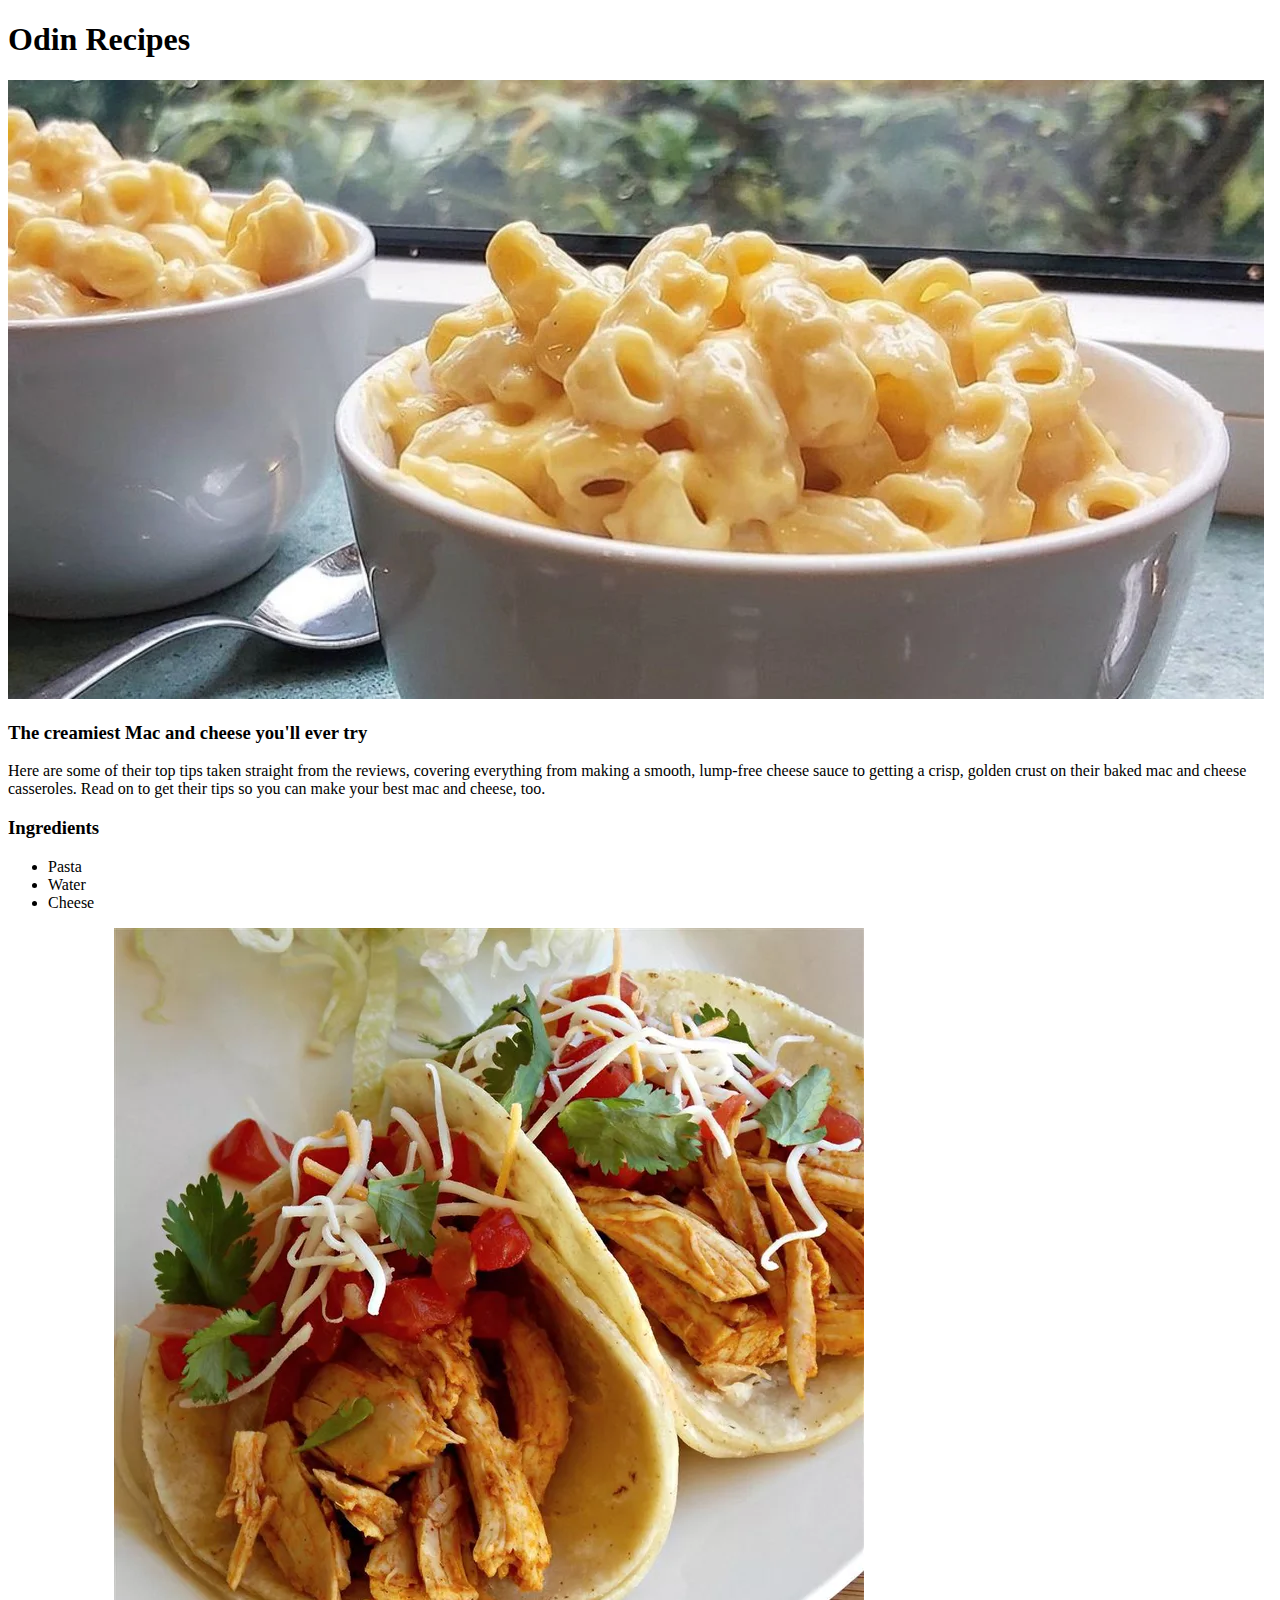
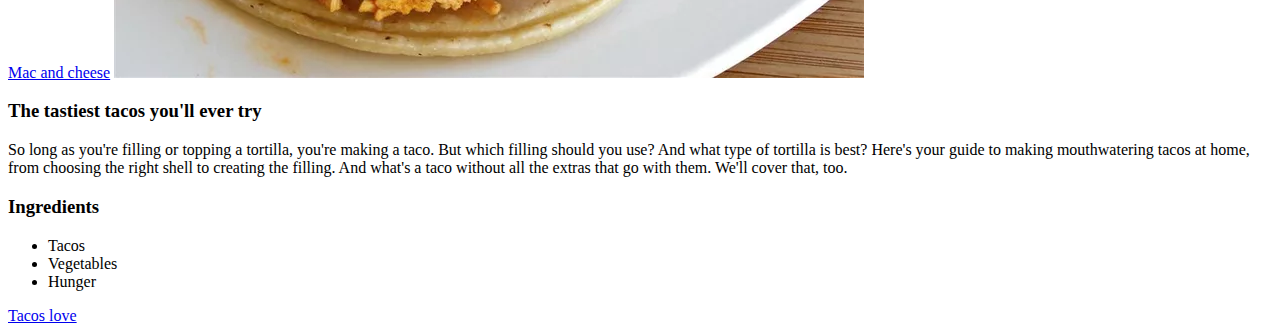
==== index.html @ 1be9c030 "Create landing page with recipes" ====
<!DOCTYPE html>
<html lang="en">
<head>
    <meta charset="UTF-8">
    <title>Recipe site</title>
</head>
<body>
    <h1>Odin Recipes</h1>
    <img src="./images/mac and cheese.jpg" alt="A delicious mac and cheese dish served in a table">
    <h3>The creamiest Mac and cheese you'll ever try</h3>
    <p>Here are some of their top tips taken straight from the reviews, covering everything from making a smooth, lump-free cheese sauce to getting a crisp, 
        golden crust on their baked mac and cheese casseroles. Read on to get their tips so you can make your best mac and cheese, too.
    </p>
    <h3>Ingredients</h3>
    <ul>
        <li>Pasta</li>
        <li>Water</li>
        <li>Cheese</li>
    </ul>
    <a href="./recipes/mac-and-cheese.html"> Mac and cheese</a>

    <img src="./images/tacos.webp" alt="The best tacos ever">
    <h3>The tastiest tacos you'll ever try</h3>
    <p>
        So long as you're filling or topping a tortilla, you're making a taco. But which filling should you use? 
        And what type of tortilla is best? Here's your guide to making mouthwatering tacos at home, from choosing the right shell to creating the filling. 
        And what's a taco without all the extras that go with them. We'll cover that, too.
    </p>
    <h3>Ingredients</h3>
    <ul>
        <li>Tacos</li>
        <li>Vegetables</li>
        <li>Hunger</li>
    </ul>
    <a href="./recipes/tacos.html"> Tacos love </a>
</body>
</html>
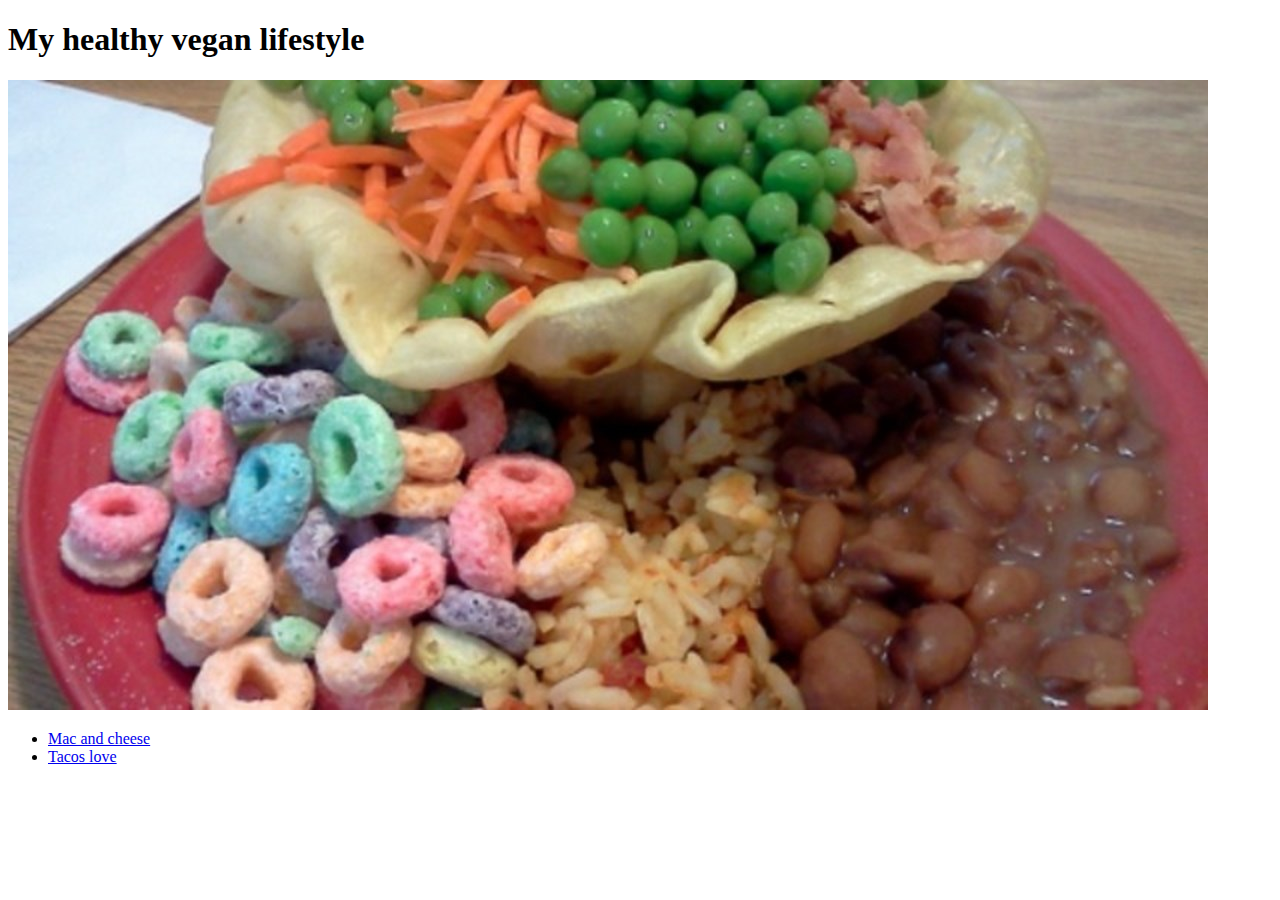
==== commit 09a7bc42: "Put recipes in their place and improved landing" ====
--- a/index.html
+++ b/index.html
@@ -5,33 +5,14 @@
     <title>Recipe site</title>
 </head>
 <body>
-    <h1>Odin Recipes</h1>
-    <img src="./images/mac and cheese.jpg" alt="A delicious mac and cheese dish served in a table">
-    <h3>The creamiest Mac and cheese you'll ever try</h3>
-    <p>Here are some of their top tips taken straight from the reviews, covering everything from making a smooth, lump-free cheese sauce to getting a crisp, 
-        golden crust on their baked mac and cheese casseroles. Read on to get their tips so you can make your best mac and cheese, too.
-    </p>
-    <h3>Ingredients</h3>
+    <h1>My healthy vegan lifestyle</h1>
+    <img src="./images/disgusting-food.jpeg" alt="The most colorful vegan dish in the world">
     <ul>
-        <li>Pasta</li>
-        <li>Water</li>
-        <li>Cheese</li>
+        <li><a href="./recipes/mac-and-cheese.html"> Mac and cheese</a></li>
+        <li><a href="./recipes/tacos.html"> Tacos love </a></li>
+
     </ul>
-    <a href="./recipes/mac-and-cheese.html"> Mac and cheese</a>
-
-    <img src="./images/tacos.webp" alt="The best tacos ever">
-    <h3>The tastiest tacos you'll ever try</h3>
-    <p>
-        So long as you're filling or topping a tortilla, you're making a taco. But which filling should you use? 
-        And what type of tortilla is best? Here's your guide to making mouthwatering tacos at home, from choosing the right shell to creating the filling. 
-        And what's a taco without all the extras that go with them. We'll cover that, too.
-    </p>
-    <h3>Ingredients</h3>
-    <ul>
-        <li>Tacos</li>
-        <li>Vegetables</li>
-        <li>Hunger</li>
-    </ul>
-    <a href="./recipes/tacos.html"> Tacos love </a>
+    
+    
 </body>
 </html>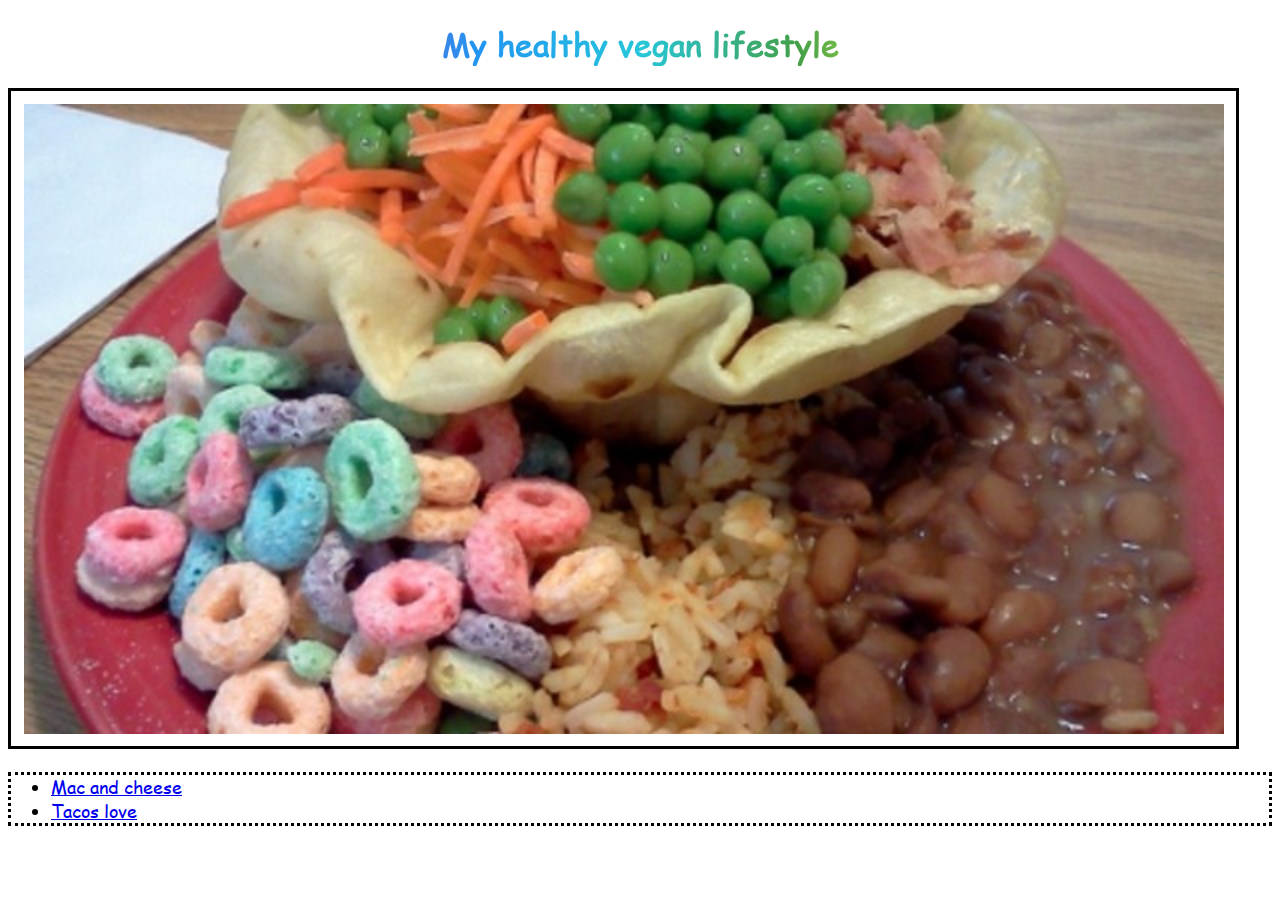
==== commit d65a99b2: "Add amazing styles" ====
--- a/index.html
+++ b/index.html
@@ -3,10 +3,13 @@
 <head>
     <meta charset="UTF-8">
     <title>Recipe site</title>
+    <link rel="stylesheet" href="styles.css">
 </head>
 <body>
     <h1>My healthy vegan lifestyle</h1>
-    <img src="./images/disgusting-food.jpeg" alt="The most colorful vegan dish in the world">
+    <div>
+        <img id="banner" src="./images/disgusting-food.jpeg" alt="The most colorful vegan dish in the world">
+    </div>
     <ul>
         <li><a href="./recipes/mac-and-cheese.html"> Mac and cheese</a></li>
         <li><a href="./recipes/tacos.html"> Tacos love </a></li>
--- a/styles.css
+++ b/styles.css
@@ -0,0 +1,28 @@
+@font-face {
+    font-family: "Comic Sans";
+    src: url(/Comic\ Sans.TTF);
+}
+
+body {
+    font-family: "Comic Sans";
+}
+
+h1 {
+    text-align: center;
+    background: linear-gradient(to right, #ef5350, #f48fb1, #7e57c2, #2196f3, #26c6da, #43a047, #eeff41, #f9a825, #ff5722);
+    -webkit-background-clip: text;
+    -webkit-text-fill-color: transparent;
+
+}
+
+#banner {
+    max-width: 100%;
+    padding: 1%;
+    box-sizing: border-box;
+    border-style: solid;
+}
+
+ul {
+    font-size: 18px;
+    border-style: dotted;
+}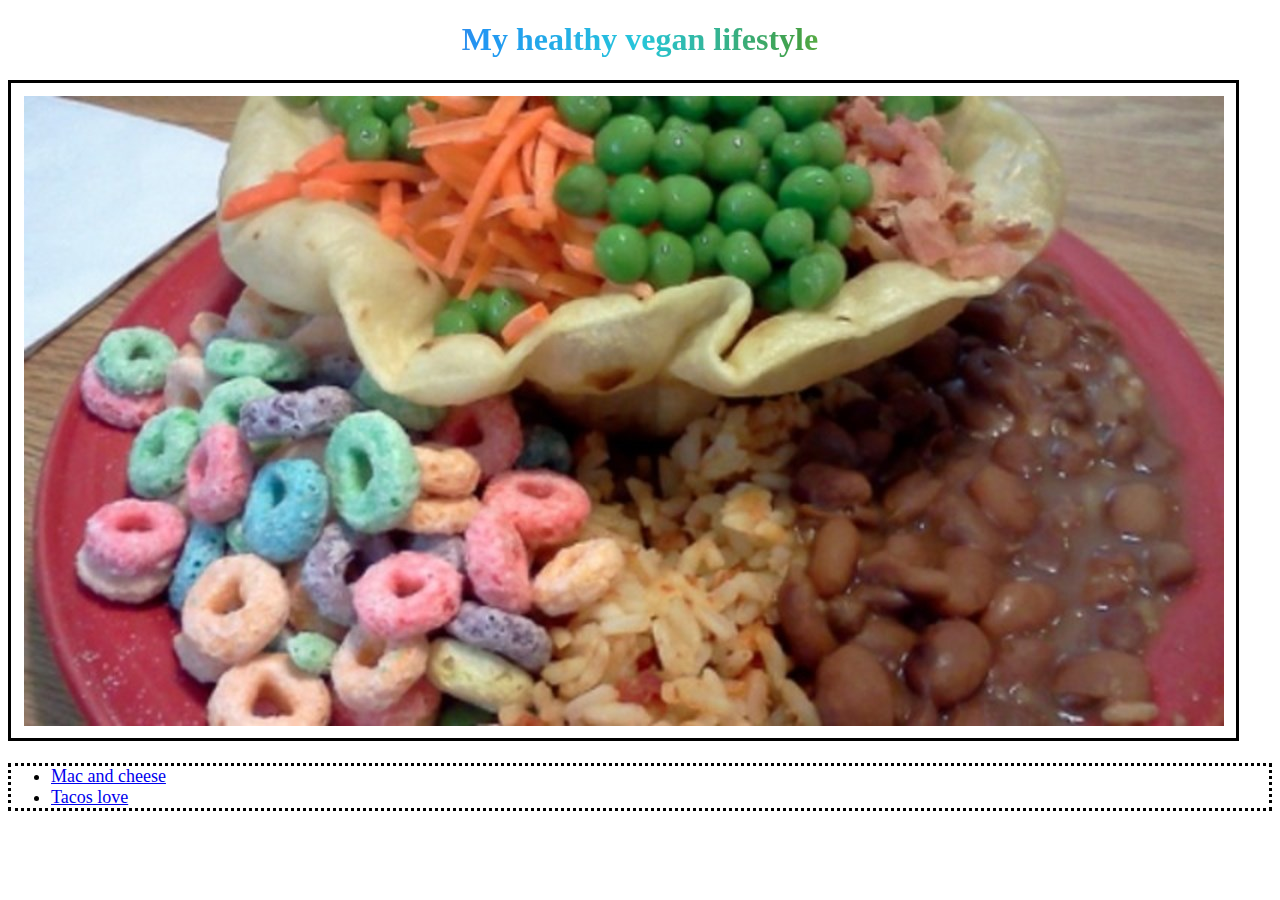
==== commit d2be0dce: "Attempt to fix fonts" ====
--- a/styles.css
+++ b/styles.css
@@ -1,10 +1,6 @@
-@font-face {
-    font-family: "Comic Sans";
-    src: url(/Comic\ Sans.TTF);
-}
 
 body {
-    font-family: "Comic Sans";
+    font-family: “Comic Sans MS”, “Comic Sans”, cursive;
 }
 
 h1 {
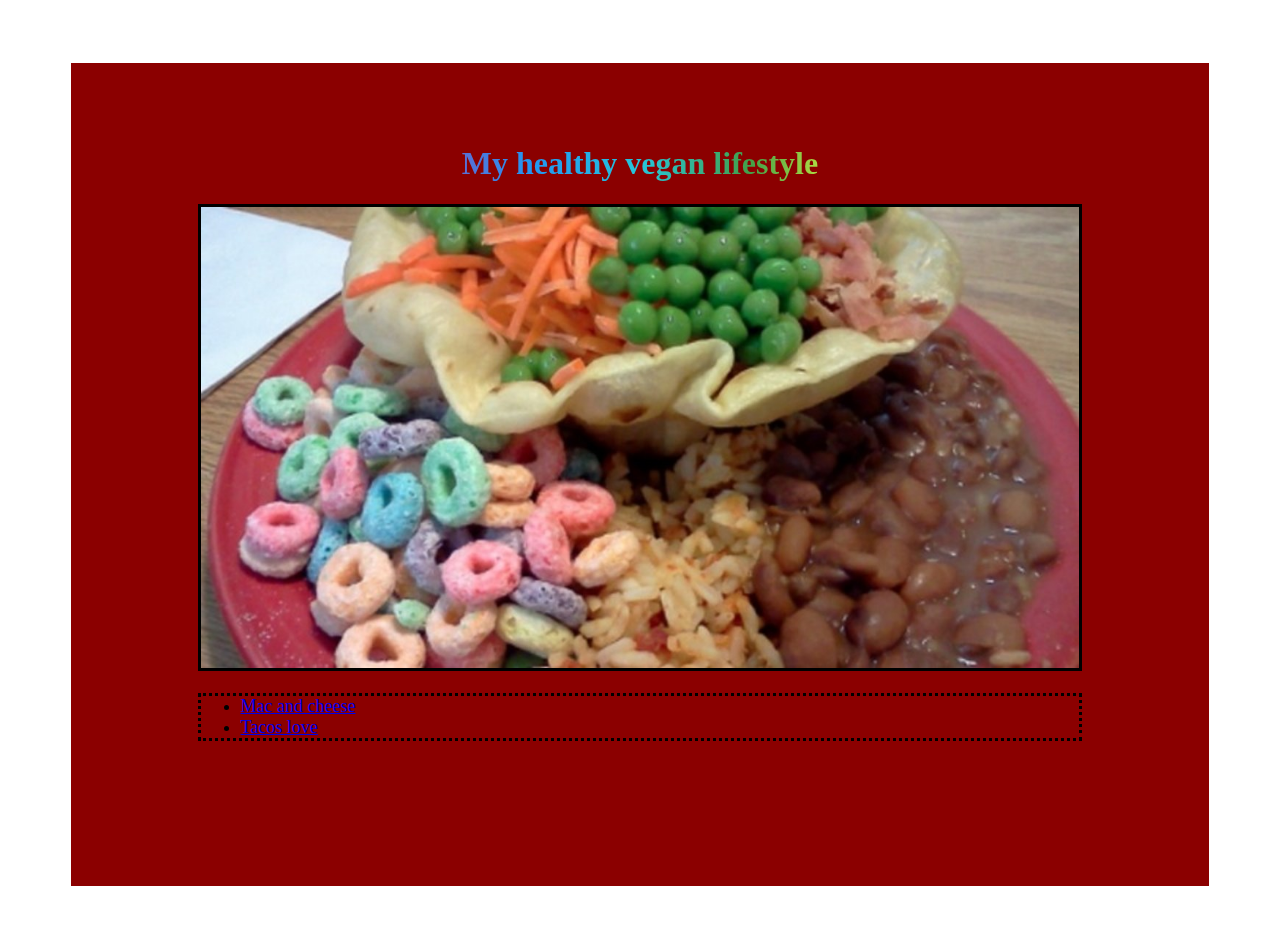
==== commit b9e716e4: "Final design and font fix" ====
--- a/index.html
+++ b/index.html
@@ -6,6 +6,7 @@
     <link rel="stylesheet" href="styles.css">
 </head>
 <body>
+    <div class="main">
     <h1>My healthy vegan lifestyle</h1>
     <div>
         <img id="banner" src="./images/disgusting-food.jpeg" alt="The most colorful vegan dish in the world">
@@ -15,7 +16,7 @@
         <li><a href="./recipes/tacos.html"> Tacos love </a></li>
 
     </ul>
-    
+    </div>
     
 </body>
 </html>--- a/styles.css
+++ b/styles.css
@@ -1,6 +1,13 @@
 
 body {
-    font-family: “Comic Sans MS”, “Comic Sans”, cursive;
+    font-family: "Comic Sans MS", "Comic Sans", "Chalkboard SE", "Comic Neue", cursive;
+}
+
+.main {
+    background-color: darkred;
+    margin: 5%;
+    padding: 10%;
+    
 }
 
 h1 {
@@ -8,12 +15,14 @@
     background: linear-gradient(to right, #ef5350, #f48fb1, #7e57c2, #2196f3, #26c6da, #43a047, #eeff41, #f9a825, #ff5722);
     -webkit-background-clip: text;
     -webkit-text-fill-color: transparent;
+    margin-top: -5%;
+
 
 }
 
 #banner {
     max-width: 100%;
-    padding: 1%;
+    padding: 0%;
     box-sizing: border-box;
     border-style: solid;
 }
